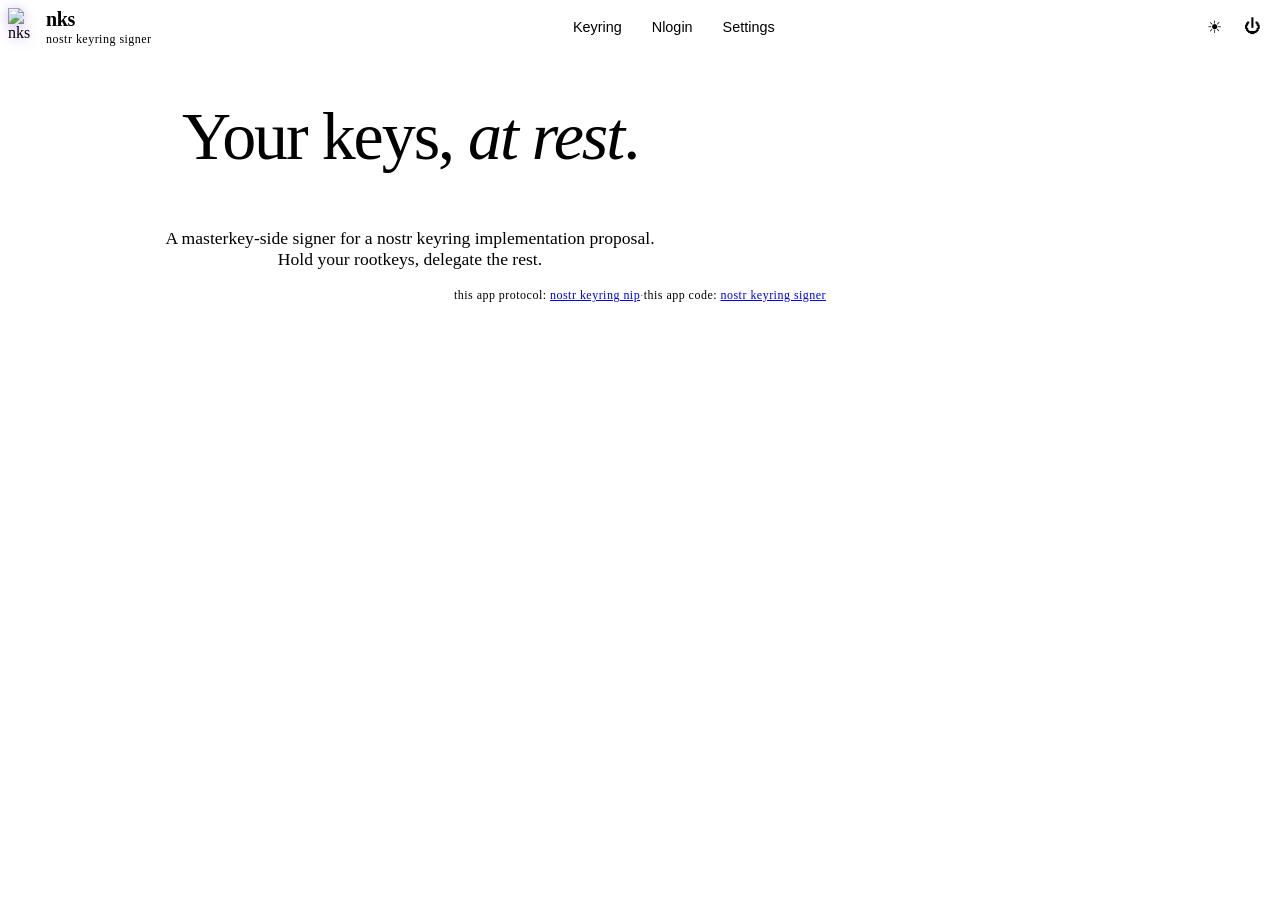
==== index.html @ af33aed5 "Add files via upload" ====
<!DOCTYPE html>
<html lang="en" data-theme="dark">
<head>
<meta charset="UTF-8" />
<meta name="viewport" content="width=device-width, initial-scale=1.0" />
<title>nks · nostr keyring signer</title>
<link rel="icon" type="image/svg+xml" href="assets/nks.svg" />
<link rel="stylesheet" href="css/theme.css" />
<link rel="stylesheet" href="css/layout.css" />
<link rel="stylesheet" href="css/components.css" />
<link rel="stylesheet" href="css/overlays.css" />
<link rel="stylesheet" href="css/views.css" />
<link rel="stylesheet" href="css/keys.css" />
</head>
<body>
<div class="grain"></div>

<header class="topbar">
  <div class="brand">
    <img src="assets/nks.svg" alt="nks" class="brand-mark" />
    <div class="brand-text">
      <span class="brand-title">nks</span>
      <span class="brand-sub">nostr keyring signer</span>
    </div>
  </div>
  <nav class="topnav" id="topnav" hidden>
    <button class="nav-link" data-view="dashboard">Keyring</button>
    <button class="nav-link" data-view="nlogin">Nlogin</button>
    <button class="nav-link" data-view="settings">Settings</button>
  </nav>
  <div class="topbar-actions">
    <button id="themeToggle" class="icon-btn" title="Toggle theme" aria-label="Toggle theme">
      <span class="theme-icon-light">☀</span>
      <span class="theme-icon-dark">☾</span>
    </button>
    <button id="logoutBtn" class="icon-btn" title="Lock" hidden>⏻</button>
  </div>
</header>

<main id="app">
  <!-- Unlock / Login view -->
  <section class="view" id="view-login" data-view="login">
    <div class="hero">
      <h1 class="hero-title">
        Your keys, <em>at rest</em>.
      </h1>
      <img src="assets/nks.svg" alt="" class="hero-logo" />
      <p class="hero-sub">
        A masterkey-side signer for a nostr keyring implementation proposal.<br>Hold your rootkeys, delegate the rest.
      </p>
    </div>
    <div class="card login-card" id="loginCard"></div>
  </section>

  <!-- Dashboard -->
  <section class="view" id="view-dashboard" data-view="dashboard" hidden>
    <div class="view-header">
      <div>
        <h2 class="view-title">Keyring</h2>
        <p class="view-sub" id="masterIdent"></p>
      </div>
      <div class="view-actions">
        <button class="btn-primary" data-action="new-related-key">+ New related key</button>
        <button class="btn-primary" data-action="import-related-key">+ Import related key</button>
      </div>
    </div>
    <div class="key-master" id="masterCard"></div>
    <div class="keys-grid" id="keysGrid"></div>
    <div class="empty-state" id="keysEmpty" hidden>
      <div class="empty-mark">⟁</div>
      <h3>No related keys yet</h3>
      <p>Generate a fresh subkey or import an <code>nlogin…</code> from a login program.</p>
    </div>
  </section>

  <!-- Nlogin (import + export) -->
  <section class="view" id="view-nlogin" data-view="nlogin" hidden>
    <div class="view-header">
      <div>
        <h2 class="view-title">Nlogin</h2>
        <p class="view-sub">Import or export <code>nlogin1…</code> strings to share subkeys with login programs.</p>
      </div>
    </div>
    <div class="login-tabs" id="nloginTabs" role="tablist">
      <button class="active" data-tab="import">Import</button>
      <button data-tab="export">Export</button>
    </div>
    <div id="nloginContent"></div>
  </section>

  <!-- Key detail / share -->
  <section class="view" id="view-key" data-view="key" hidden>
    <div class="view-header">
      <button class="btn-back" data-action="back-to-dashboard">← Keyring</button>
    </div>
    <div class="card key-detail-card" id="keyDetailCard"></div>
  </section>

  <!-- Settings -->
  <section class="view" id="view-settings" data-view="settings" hidden>
    <div class="view-header">
      <div>
        <h2 class="view-title">Settings</h2>
      </div>
    </div>
    <div class="card settings-card" id="settingsCard"></div>
  </section>
</main>

<!-- Toast container -->
<div class="toast-stack" id="toasts"></div>

<!-- Modal container -->
<div class="modal-root" id="modalRoot" hidden></div>

<footer class="footer">
  <span>this app protocol: <a href="https://github.com/adq8z9/keyring_nip">nostr keyring nip</a></span>
  <span>·</span>
  <span>this app code: <a href="https://github.com/adq8z9/nks">nostr keyring signer</a></span>
</footer>

<script type="module" src="js/main.js"></script>
</body>
</html>
---- css/layout.css ----
/* ========== NKS · Layout ========== */

.topbar {
  display: flex;
  align-items: center;
  justify-content: space-between;
  gap: var(--space-5);
  padding: var(--space-4) var(--space-6);
  border-bottom: 1px solid var(--border);
  background: color-mix(in oklab, var(--bg) 80%, transparent);
  backdrop-filter: blur(12px);
  position: sticky;
  top: 0;
  z-index: 50;
}

.brand {
  display: flex;
  align-items: center;
  gap: var(--space-3);
  text-decoration: none;
  color: inherit;
}

.brand-mark {
  width: 38px;
  height: 38px;
  filter: drop-shadow(0 2px 6px rgba(109, 40, 217, 0.35));
}

.brand-text { display: flex; flex-direction: column; line-height: 1; }
.brand-title {
  font-family: var(--font-display);
  font-weight: 700;
  font-size: 1.25rem;
  letter-spacing: -0.02em;
}
.brand-sub {
  font-family: var(--font-mono);
  font-size: 0.75rem;
  color: var(--text-faint);
  text-transform: lowercase;
  letter-spacing: 0.04em;
  margin-top: 4px;
}

.hero-logo {
  width: 140px;
  height: auto;
  margin: var(--space-5) auto;
  display: block;
  filter: drop-shadow(0 4px 20px rgba(109, 40, 217, 0.35));
}

.topnav {
  display: flex;
  gap: var(--space-2);
}

.nav-link {
  background: transparent;
  border: 1px solid transparent;
  color: var(--text-dim);
  padding: 8px 14px;
  border-radius: var(--radius-sm);
  font-size: 0.9rem;
  font-weight: 500;
  transition: all 180ms var(--ease);
}
.nav-link:hover { color: var(--text); background: var(--surface); }
.nav-link.active {
  color: var(--text);
  background: var(--accent-soft);
  border-color: var(--accent-ring);
}

.topbar-actions { display: flex; gap: var(--space-2); }

#app {
  max-width: 1180px;
  margin: 0 auto;
  padding: var(--space-7) var(--space-6) var(--space-8);
}

.view {
  animation: viewIn 320ms var(--ease) both;
}

@keyframes viewIn {
  from { opacity: 0; transform: translateY(8px); }
  to { opacity: 1; transform: none; }
}

.view-header {
  display: flex;
  justify-content: space-between;
  align-items: flex-end;
  gap: var(--space-5);
  margin-bottom: var(--space-6);
  flex-wrap: wrap;
}

.view-title {
  font-size: 2.25rem;
  letter-spacing: -0.025em;
  margin: 0;
}

.view-sub {
  color: var(--text-dim);
  margin: 6px 0 0;
  font-size: 0.95rem;
}

.view-actions {
  display: flex;
  gap: var(--space-3);
  flex-wrap: wrap;
}

.hero {
  text-align: center;
  margin: var(--space-7) auto var(--space-6);
  max-width: 720px;
}

.hero-title {
  font-size: clamp(2.5rem, 6vw, 4.25rem);
  line-height: 1.02;
  font-weight: 400;
  letter-spacing: -0.03em;
}

.hero-title em {
  font-style: italic;
  font-variation-settings: "opsz" 144;
  color: var(--accent-2);
  font-weight: 500;
}

.hero-sub {
  color: var(--text-dim);
  font-size: 1.1rem;
  margin-top: var(--space-3);
  max-width: 520px;
  margin-inline: auto;
}

.split {
  display: grid;
  grid-template-columns: 1fr 1fr;
  gap: var(--space-5);
  align-items: start;
}

@media (max-width: 820px) {
  .split { grid-template-columns: 1fr; }
  #app { padding: var(--space-5) var(--space-4); }
  .topbar { padding: var(--space-3) var(--space-4); }
  .brand-sub { display: none; }
  .topnav { gap: 0; }
  .nav-link { padding: 6px 10px; font-size: 0.8rem; }
}

.footer {
  display: flex;
  justify-content: center;
  align-items: center;
  gap: var(--space-3);
  padding: var(--space-6);
  font-family: var(--font-mono);
  font-size: 0.75rem;
  color: var(--text-faint);
  text-transform: lowercase;
  letter-spacing: 0.04em;
  border-top: 1px solid var(--border);
}
.footer span:nth-child(even) { color: var(--text-faint); opacity: 0.5; }
---- css/components.css ----
/* ========== NKS · Components (buttons, cards, inputs) ========== */

/* Cards */
.card {
  background: var(--bg-elev);
  border: 1px solid var(--border);
  border-radius: var(--radius-md);
  padding: var(--space-6);
  box-shadow: var(--shadow-1);
  position: relative;
}

.card-title {
  font-family: var(--font-display);
  font-size: 1.4rem;
  font-weight: 500;
  margin: 0 0 var(--space-4);
}

.card-subtitle {
  color: var(--text-dim);
  font-size: 0.9rem;
  margin: -10px 0 var(--space-5);
}

/* Buttons */
.btn-primary, .btn-secondary, .btn-ghost, .btn-danger, .btn-edit, .btn-back {
  display: inline-flex;
  align-items: center;
  justify-content: center;
  gap: var(--space-2);
  padding: 10px 18px;
  border-radius: var(--radius-sm);
  font-weight: 500;
  font-size: 0.92rem;
  border: 1px solid transparent;
  transition: all 180ms var(--ease);
  text-decoration: none;
  white-space: nowrap;
}

.btn-primary {
  background: var(--accent);
  color: white;
  border-color: var(--accent);
  box-shadow: 0 1px 0 rgba(255,255,255,0.15) inset, var(--shadow-purple);
}
.btn-primary:hover { background: var(--accent-2); border-color: var(--accent-2); transform: translateY(-1px); }
.btn-primary:active { transform: translateY(0); }
.btn-primary:disabled { opacity: 0.45; cursor: not-allowed; transform: none; }

.btn-secondary {
  background: var(--surface);
  color: var(--text);
  border-color: var(--border-strong);
}
.btn-secondary:hover { background: var(--surface-2); border-color: var(--accent-ring); }

.btn-ghost {
  background: transparent;
  color: var(--text-dim);
  border-color: var(--border);
}
.btn-ghost:hover { background: var(--surface); color: var(--text); }

.btn-danger {
  background: transparent;
  color: var(--danger);
  border-color: color-mix(in oklab, var(--danger) 35%, transparent);
}
.btn-danger:hover { background: color-mix(in oklab, var(--danger) 10%, transparent); }

.btn-edit {
  background: transparent;
  color: var(--accent-2);
  border-color: color-mix(in oklab, var(--accent) 35%, transparent);
}
.btn-edit:hover { background: var(--accent-soft); }

.btn-back {
  background: transparent;
  color: var(--text-dim);
  border: none;
  padding: 8px 0;
  font-size: 0.9rem;
}
.btn-back:hover { color: var(--accent-2); }

.icon-btn {
  width: 38px; height: 38px;
  border-radius: 50%;
  background: var(--surface);
  border: 1px solid var(--border);
  color: var(--text);
  display: inline-flex;
  align-items: center;
  justify-content: center;
  font-size: 1.05rem;
  transition: all 180ms var(--ease);
}
.icon-btn:hover { background: var(--surface-2); border-color: var(--accent-ring); color: var(--accent-2); }

[data-theme="dark"] .theme-icon-light { display: inline; }
[data-theme="dark"] .theme-icon-dark { display: none; }
[data-theme="light"] .theme-icon-light { display: none; }
[data-theme="light"] .theme-icon-dark { display: inline; }

/* Forms */
.field { margin-bottom: var(--space-4); }
.field label {
  display: block;
  font-size: 0.78rem;
  color: var(--text-dim);
  text-transform: uppercase;
  letter-spacing: 0.08em;
  margin-bottom: 8px;
  font-weight: 500;
}
.field-hint {
  font-size: 0.78rem;
  color: var(--text-faint);
  margin-top: 6px;
}

.input, textarea.input, select.input {
  width: 100%;
  padding: 12px 14px;
  background: var(--surface);
  border: 1px solid var(--border-strong);
  border-radius: var(--radius-sm);
  color: var(--text);
  font-family: var(--font-body);
  font-size: 0.95rem;
  transition: border-color 180ms var(--ease), box-shadow 180ms var(--ease);
}
.input.mono, textarea.input.mono { font-family: var(--font-mono); font-size: 0.85rem; }
.input:focus, textarea.input:focus, select.input:focus {
  outline: none;
  border-color: var(--accent);
  box-shadow: 0 0 0 4px var(--accent-ring);
}
textarea.input { resize: vertical; min-height: 110px; }

.checkbox-row {
  display: flex; flex-wrap: wrap; gap: var(--space-2);
}
.chip-check {
  display: inline-flex; align-items: center; gap: 6px;
  padding: 6px 12px;
  border-radius: 999px;
  border: 1px solid var(--border-strong);
  font-size: 0.82rem;
  color: var(--text-dim);
  cursor: pointer;
  user-select: none;
  transition: all 180ms var(--ease);
}
.chip-check input { display: none; }
.chip-check:has(input:checked) {
  background: var(--accent-soft);
  border-color: var(--accent);
  color: var(--accent-2);
}

/* Hex display and copy row */
.hex {
  font-family: var(--font-mono);
  font-size: 0.78rem;
  color: var(--text-faint);
  word-break: break-all;
}
.copy-row {
  display: flex; gap: var(--space-2); align-items: stretch;
}
.copy-row .input { flex: 1; }
.copy-btn {
  padding: 0 14px;
  background: var(--surface);
  border: 1px solid var(--border-strong);
  border-radius: var(--radius-sm);
  color: var(--text-dim);
  cursor: pointer;
  font-size: 0.8rem;
  transition: all 180ms var(--ease);
}
.copy-btn:hover { background: var(--accent-soft); color: var(--accent-2); border-color: var(--accent-ring); }
.copy-btn.copied { background: var(--accent); color: white; border-color: var(--accent); }
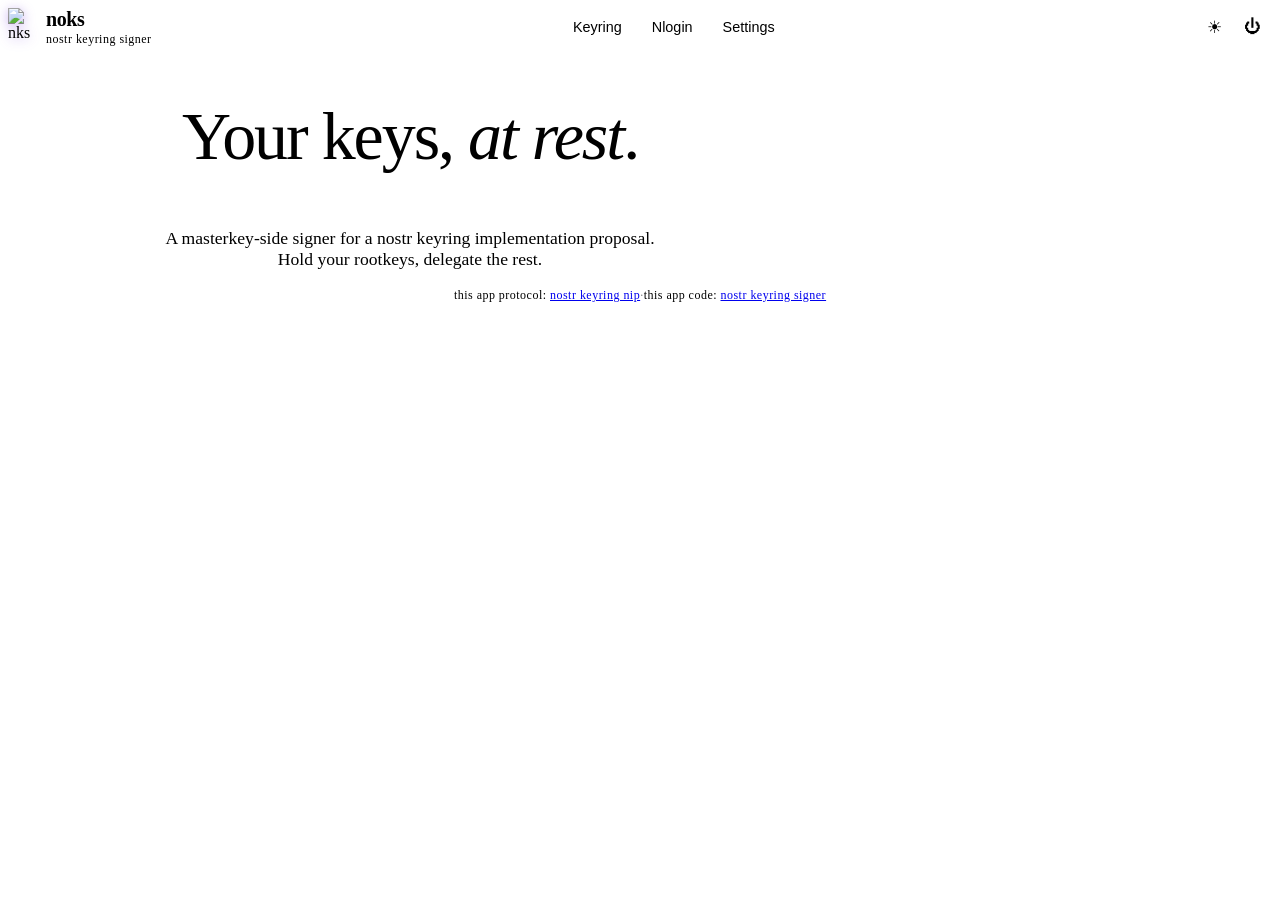
==== commit 5020aaf2: "Fix title spelling from 'nks' to 'noks'" ====
--- a/index.html
+++ b/index.html
@@ -3,7 +3,7 @@
 <head>
 <meta charset="UTF-8" />
 <meta name="viewport" content="width=device-width, initial-scale=1.0" />
-<title>nks · nostr keyring signer</title>
+<title>noks · nostr keyring signer</title>
 <link rel="icon" type="image/svg+xml" href="assets/nks.svg" />
 <link rel="stylesheet" href="css/theme.css" />
 <link rel="stylesheet" href="css/layout.css" />
@@ -19,7 +19,7 @@
   <div class="brand">
     <img src="assets/nks.svg" alt="nks" class="brand-mark" />
     <div class="brand-text">
-      <span class="brand-title">nks</span>
+      <span class="brand-title">noks</span>
       <span class="brand-sub">nostr keyring signer</span>
     </div>
   </div>
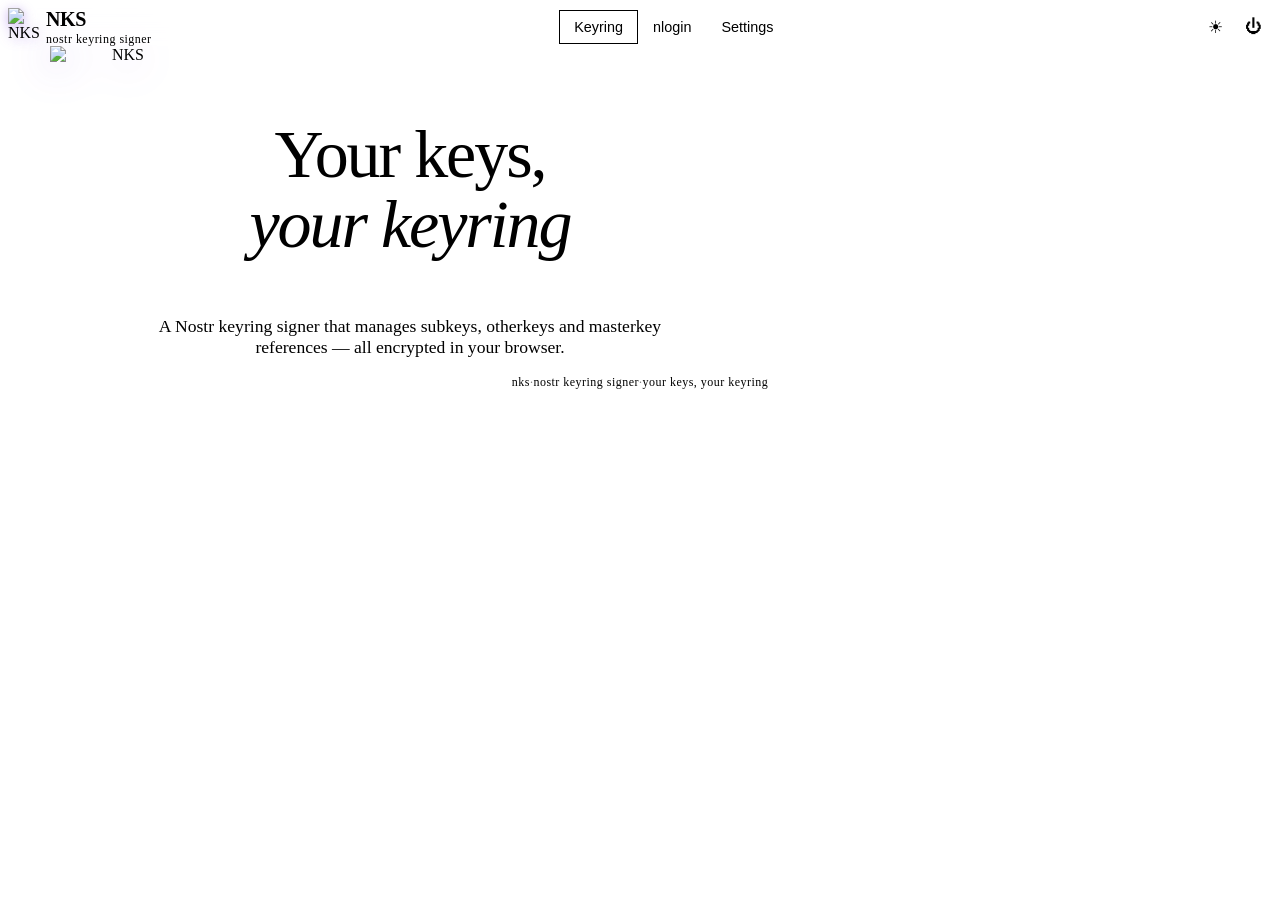
==== commit e513a8bb: "Add files via upload" ====
--- a/index.html
+++ b/index.html
@@ -1,84 +1,93 @@
 <!DOCTYPE html>
 <html lang="en" data-theme="dark">
 <head>
-<meta charset="UTF-8" />
-<meta name="viewport" content="width=device-width, initial-scale=1.0" />
-<title>noks · nostr keyring signer</title>
-<link rel="icon" type="image/svg+xml" href="assets/nks.svg" />
-<link rel="stylesheet" href="css/theme.css" />
-<link rel="stylesheet" href="css/layout.css" />
-<link rel="stylesheet" href="css/components.css" />
-<link rel="stylesheet" href="css/overlays.css" />
-<link rel="stylesheet" href="css/views.css" />
-<link rel="stylesheet" href="css/keys.css" />
+  <meta charset="UTF-8" />
+  <meta name="viewport" content="width=device-width, initial-scale=1.0" />
+  <title>NKS · Nostr Keyring Signer</title>
+  <link rel="icon" href="assets/nks.svg" type="image/svg+xml" />
+  <link rel="stylesheet" href="css/theme.css" />
+  <link rel="stylesheet" href="css/layout.css" />
+  <link rel="stylesheet" href="css/components.css" />
+  <link rel="stylesheet" href="css/overlays.css" />
+  <link rel="stylesheet" href="css/views.css" />
+  <link rel="stylesheet" href="css/keys.css" />
 </head>
 <body>
+
 <div class="grain"></div>
 
+<!-- ========== Topbar ========== -->
 <header class="topbar">
-  <div class="brand">
-    <img src="assets/nks.svg" alt="nks" class="brand-mark" />
-    <div class="brand-text">
-      <span class="brand-title">noks</span>
+  <a href="#" class="brand" onclick="event.preventDefault()">
+    <img src="assets/nks.svg" alt="NKS" class="brand-mark" />
+    <span class="brand-text">
+      <span class="brand-title">NKS</span>
       <span class="brand-sub">nostr keyring signer</span>
-    </div>
-  </div>
+    </span>
+  </a>
+
   <nav class="topnav" id="topnav" hidden>
-    <button class="nav-link" data-view="dashboard">Keyring</button>
-    <button class="nav-link" data-view="nlogin">Nlogin</button>
+    <button class="nav-link active" data-view="dashboard">Keyring</button>
+    <button class="nav-link" data-view="nlogin">nlogin</button>
     <button class="nav-link" data-view="settings">Settings</button>
   </nav>
+
   <div class="topbar-actions">
-    <button id="themeToggle" class="icon-btn" title="Toggle theme" aria-label="Toggle theme">
+    <span id="masterIdent" style="font-family:var(--font-mono);font-size:0.72rem;color:var(--text-faint);"></span>
+    <button class="icon-btn" id="themeToggle" title="Toggle theme">
       <span class="theme-icon-light">☀</span>
       <span class="theme-icon-dark">☾</span>
     </button>
-    <button id="logoutBtn" class="icon-btn" title="Lock" hidden>⏻</button>
+    <button class="icon-btn" id="logoutBtn" hidden title="Log out">⏻</button>
   </div>
 </header>
 
+<!-- ========== App ========== -->
 <main id="app">
-  <!-- Unlock / Login view -->
-  <section class="view" id="view-login" data-view="login">
+
+  <!-- Login -->
+  <section class="view" data-view="login">
     <div class="hero">
-      <h1 class="hero-title">
-        Your keys, <em>at rest</em>.
-      </h1>
-      <img src="assets/nks.svg" alt="" class="hero-logo" />
-      <p class="hero-sub">
-        A masterkey-side signer for a nostr keyring implementation proposal.<br>Hold your rootkeys, delegate the rest.
-      </p>
+      <img src="assets/nks.svg" alt="NKS" class="hero-logo" />
+      <h1 class="hero-title">Your keys,<br /><em>your keyring</em></h1>
+      <p class="hero-sub">A Nostr keyring signer that manages subkeys, otherkeys and masterkey references — all encrypted in your browser.</p>
     </div>
     <div class="card login-card" id="loginCard"></div>
   </section>
 
   <!-- Dashboard -->
-  <section class="view" id="view-dashboard" data-view="dashboard" hidden>
+  <section class="view" data-view="dashboard" hidden>
     <div class="view-header">
       <div>
         <h2 class="view-title">Keyring</h2>
-        <p class="view-sub" id="masterIdent"></p>
+        <p class="view-sub">Manage the keys in your masterkey's keyring.</p>
       </div>
       <div class="view-actions">
-        <button class="btn-primary" data-action="new-related-key">+ New related key</button>
-        <button class="btn-primary" data-action="import-related-key">+ Import related key</button>
+        <button class="btn-primary" data-action="new-related-key">+ New key</button>
+        <button class="btn-secondary" data-action="import-related-key">Import key</button>
       </div>
     </div>
-    <div class="key-master" id="masterCard"></div>
+    <div id="masterCard"></div>
     <div class="keys-grid" id="keysGrid"></div>
-    <div class="empty-state" id="keysEmpty" hidden>
+    <div id="keysEmpty" class="empty-state" hidden>
       <div class="empty-mark">⟁</div>
-      <h3>No related keys yet</h3>
-      <p>Generate a fresh subkey or import an <code>nlogin…</code> from a login program.</p>
+      <h3>No keys yet</h3>
+      <p>Generate a subkey or import one to get started.</p>
     </div>
   </section>
 
-  <!-- Nlogin (import + export) -->
-  <section class="view" id="view-nlogin" data-view="nlogin" hidden>
+  <!-- Key Detail / New / Import -->
+  <section class="view" data-view="key" hidden>
+    <button class="btn-back" data-action="back-to-dashboard">← Back to keyring</button>
+    <div class="card key-detail-card" id="keyDetailCard"></div>
+  </section>
+
+  <!-- nlogin (tabbed: import / export) -->
+  <section class="view" data-view="nlogin" hidden>
     <div class="view-header">
       <div>
-        <h2 class="view-title">Nlogin</h2>
-        <p class="view-sub">Import or export <code>nlogin1…</code> strings to share subkeys with login programs.</p>
+        <h2 class="view-title">nlogin</h2>
+        <p class="view-sub">Import or export <code>nlogin1…</code> strings for key sharing.</p>
       </div>
     </div>
     <div class="login-tabs" id="nloginTabs" role="tablist">
@@ -88,37 +97,31 @@
     <div id="nloginContent"></div>
   </section>
 
-  <!-- Key detail / share -->
-  <section class="view" id="view-key" data-view="key" hidden>
+  <!-- Settings -->
+  <section class="view" data-view="settings" hidden>
     <div class="view-header">
-      <button class="btn-back" data-action="back-to-dashboard">← Keyring</button>
+      <h2 class="view-title">Settings</h2>
     </div>
-    <div class="card key-detail-card" id="keyDetailCard"></div>
+    <div class="card" id="settingsCard"></div>
   </section>
 
-  <!-- Settings -->
-  <section class="view" id="view-settings" data-view="settings" hidden>
-    <div class="view-header">
-      <div>
-        <h2 class="view-title">Settings</h2>
-      </div>
-    </div>
-    <div class="card settings-card" id="settingsCard"></div>
-  </section>
 </main>
 
-<!-- Toast container -->
-<div class="toast-stack" id="toasts"></div>
-
-<!-- Modal container -->
-<div class="modal-root" id="modalRoot" hidden></div>
-
+<!-- ========== Footer ========== -->
 <footer class="footer">
-  <span>this app protocol: <a href="https://github.com/adq8z9/keyring_nip">nostr keyring nip</a></span>
+  <span>NKS</span>
   <span>·</span>
-  <span>this app code: <a href="https://github.com/adq8z9/nks">nostr keyring signer</a></span>
+  <span>nostr keyring signer</span>
+  <span>·</span>
+  <span>your keys, your keyring</span>
 </footer>
 
+<!-- ========== Overlays ========== -->
+<div id="toasts" class="toast-stack"></div>
+<div id="modalRoot" class="modal-root" hidden></div>
+
+<!-- ========== Boot ========== -->
 <script type="module" src="js/main.js"></script>
+
 </body>
 </html>
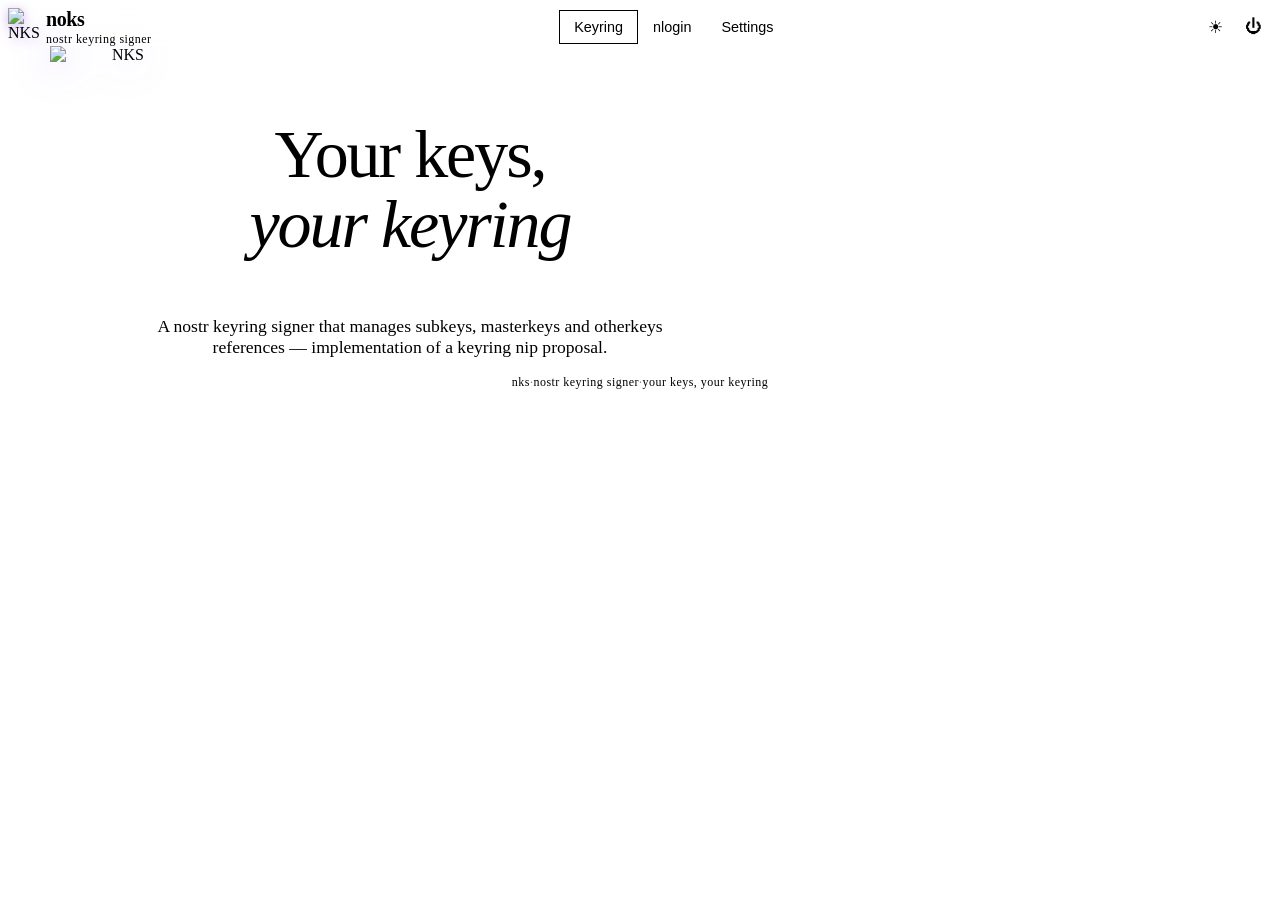
==== commit dd4fc68b: "Change title and branding text to lowercase Updated title and branding text to lowercase and adjuste" ====
--- a/index.html
+++ b/index.html
@@ -3,7 +3,7 @@
 <head>
   <meta charset="UTF-8" />
   <meta name="viewport" content="width=device-width, initial-scale=1.0" />
-  <title>NKS · Nostr Keyring Signer</title>
+  <title>noks · nostr keyring signer</title>
   <link rel="icon" href="assets/nks.svg" type="image/svg+xml" />
   <link rel="stylesheet" href="css/theme.css" />
   <link rel="stylesheet" href="css/layout.css" />
@@ -21,7 +21,7 @@
   <a href="#" class="brand" onclick="event.preventDefault()">
     <img src="assets/nks.svg" alt="NKS" class="brand-mark" />
     <span class="brand-text">
-      <span class="brand-title">NKS</span>
+      <span class="brand-title">noks</span>
       <span class="brand-sub">nostr keyring signer</span>
     </span>
   </a>
@@ -50,7 +50,7 @@
     <div class="hero">
       <img src="assets/nks.svg" alt="NKS" class="hero-logo" />
       <h1 class="hero-title">Your keys,<br /><em>your keyring</em></h1>
-      <p class="hero-sub">A Nostr keyring signer that manages subkeys, otherkeys and masterkey references — all encrypted in your browser.</p>
+      <p class="hero-sub">A nostr keyring signer that manages subkeys, masterkeys and otherkeys references — implementation of a keyring nip proposal.</p>
     </div>
     <div class="card login-card" id="loginCard"></div>
   </section>
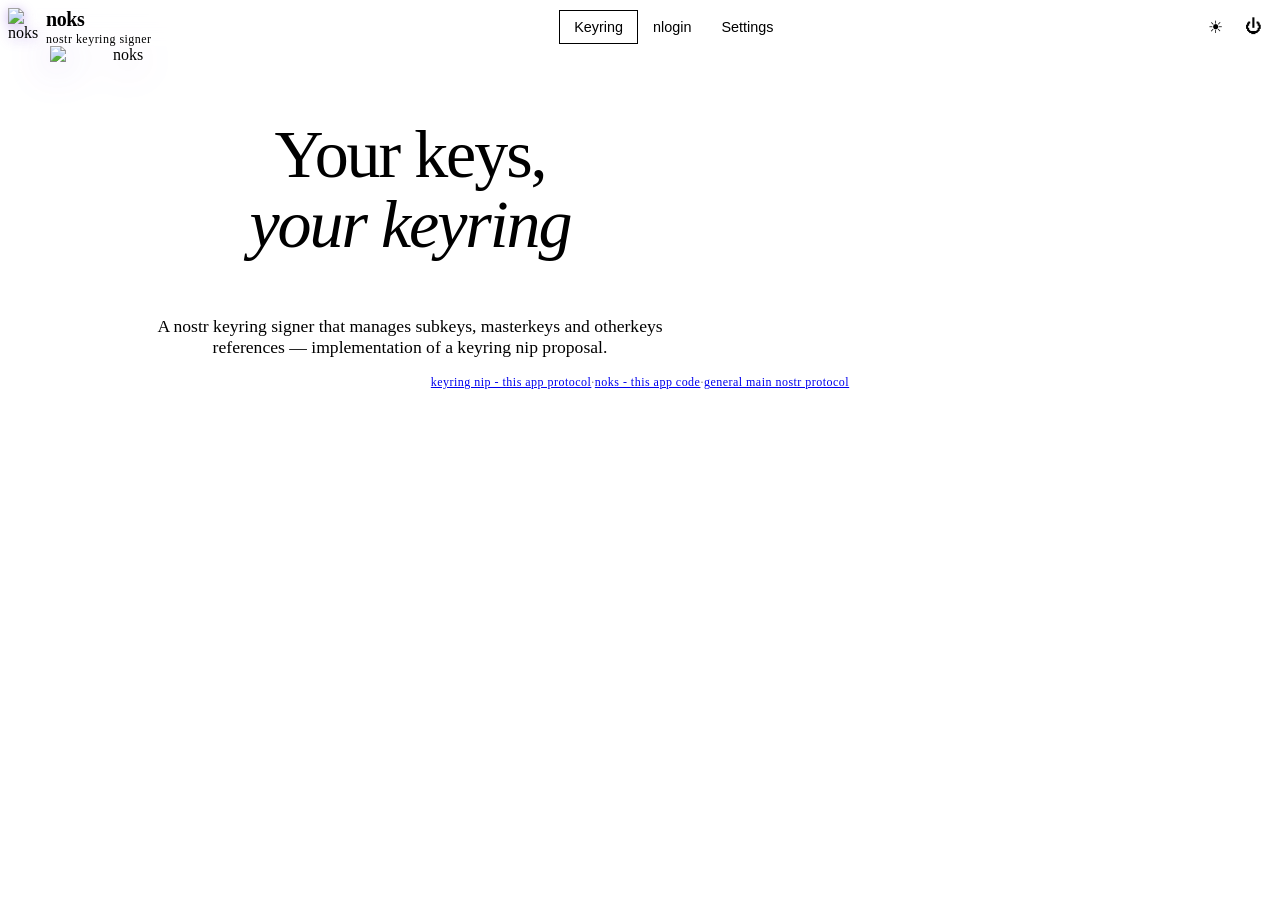
==== commit f86e6553: "Update logo references from NKS to noks" ====
--- a/index.html
+++ b/index.html
@@ -4,7 +4,7 @@
   <meta charset="UTF-8" />
   <meta name="viewport" content="width=device-width, initial-scale=1.0" />
   <title>noks · nostr keyring signer</title>
-  <link rel="icon" href="assets/nks.svg" type="image/svg+xml" />
+  <link rel="icon" href="assets/noks.svg" type="image/svg+xml" />
   <link rel="stylesheet" href="css/theme.css" />
   <link rel="stylesheet" href="css/layout.css" />
   <link rel="stylesheet" href="css/components.css" />
@@ -19,7 +19,7 @@
 <!-- ========== Topbar ========== -->
 <header class="topbar">
   <a href="#" class="brand" onclick="event.preventDefault()">
-    <img src="assets/nks.svg" alt="NKS" class="brand-mark" />
+    <img src="assets/noks.svg" alt="noks" class="brand-mark" />
     <span class="brand-text">
       <span class="brand-title">noks</span>
       <span class="brand-sub">nostr keyring signer</span>
@@ -48,7 +48,7 @@
   <!-- Login -->
   <section class="view" data-view="login">
     <div class="hero">
-      <img src="assets/nks.svg" alt="NKS" class="hero-logo" />
+      <img src="assets/noks.svg" alt="noks" class="hero-logo" />
       <h1 class="hero-title">Your keys,<br /><em>your keyring</em></h1>
       <p class="hero-sub">A nostr keyring signer that manages subkeys, masterkeys and otherkeys references — implementation of a keyring nip proposal.</p>
     </div>
@@ -109,11 +109,11 @@
 
 <!-- ========== Footer ========== -->
 <footer class="footer">
-  <span>NKS</span>
+  <a href="https://github.com/paulle0/keyring_nip" target="_blank" rel="noopener">keyring nip - this app protocol</a>
   <span>·</span>
-  <span>nostr keyring signer</span>
+  <a href="https://github.com/paulle0/noks" target="_blank" rel="noopener">noks - this app code</a>
   <span>·</span>
-  <span>your keys, your keyring</span>
+  <a href="https://github.com/nostr-protocol/nips" target="_blank" rel="noopener">general main nostr protocol</a>
 </footer>
 
 <!-- ========== Overlays ========== -->
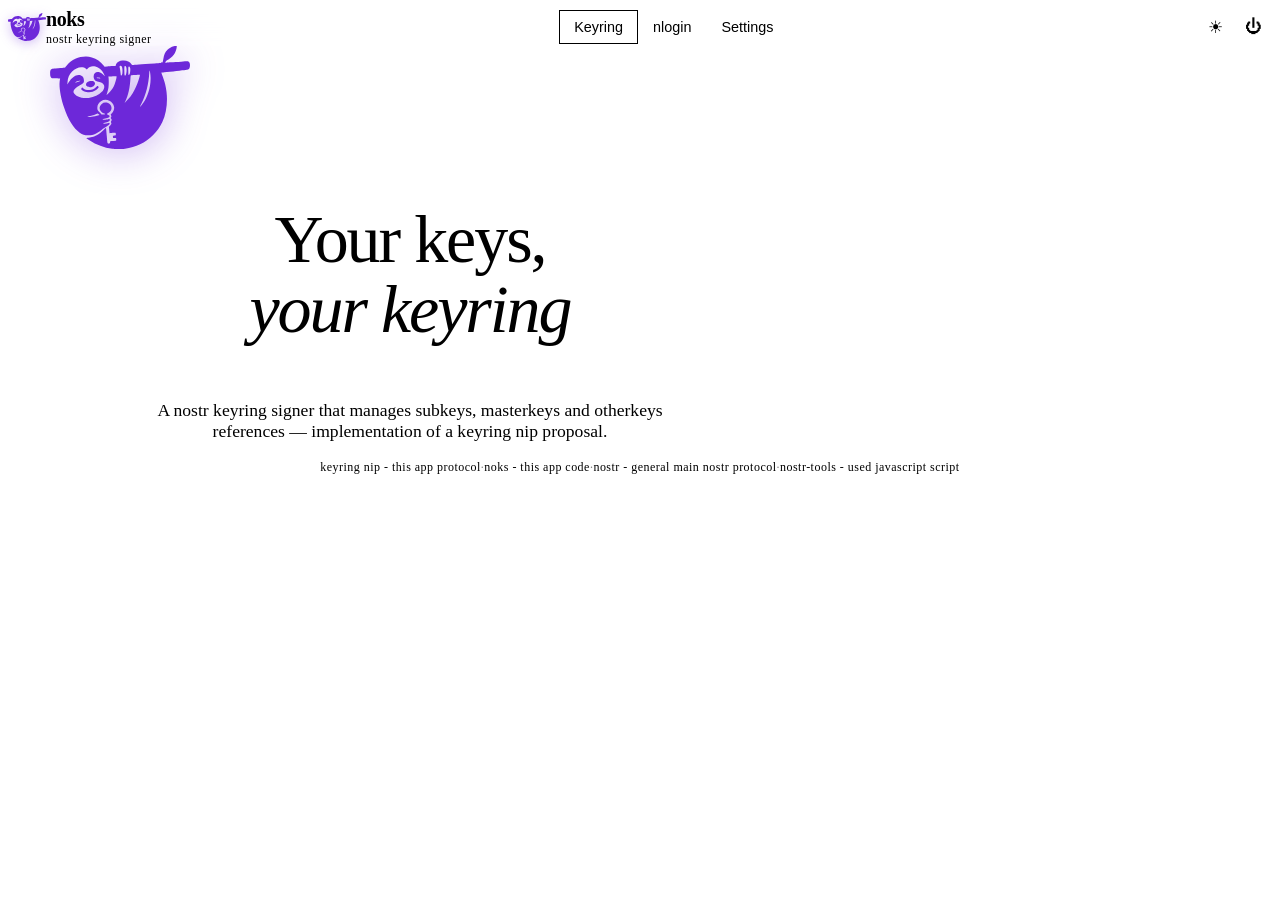
==== commit 35bb9243: "Update link text for nostr protocol and add tools link" ====
--- a/index.html
+++ b/index.html
@@ -113,7 +113,9 @@
   <span>·</span>
   <a href="https://github.com/paulle0/noks" target="_blank" rel="noopener">noks - this app code</a>
   <span>·</span>
-  <a href="https://github.com/nostr-protocol/nips" target="_blank" rel="noopener">general main nostr protocol</a>
+  <a href="https://github.com/nostr-protocol/nips" target="_blank" rel="noopener">nostr - general main nostr protocol</a>
+  <span>·</span>
+  <a href="https://github.com/nbd-wtf/nostr-tools" target="_blank" rel="noopener">nostr-tools - used javascript script</a>
 </footer>
 
 <!-- ========== Overlays ========== -->
--- a/css/layout.css
+++ b/css/layout.css
@@ -175,4 +175,6 @@
   letter-spacing: 0.04em;
   border-top: 1px solid var(--border);
 }
-.footer span:nth-child(even) { color: var(--text-faint); opacity: 0.5; }
+.footer a { color: var(--text-faint); text-decoration: none; transition: color 180ms var(--ease); }
+.footer a:hover { color: var(--accent-2); }
+.footer span { color: var(--text-faint); opacity: 0.5; }
